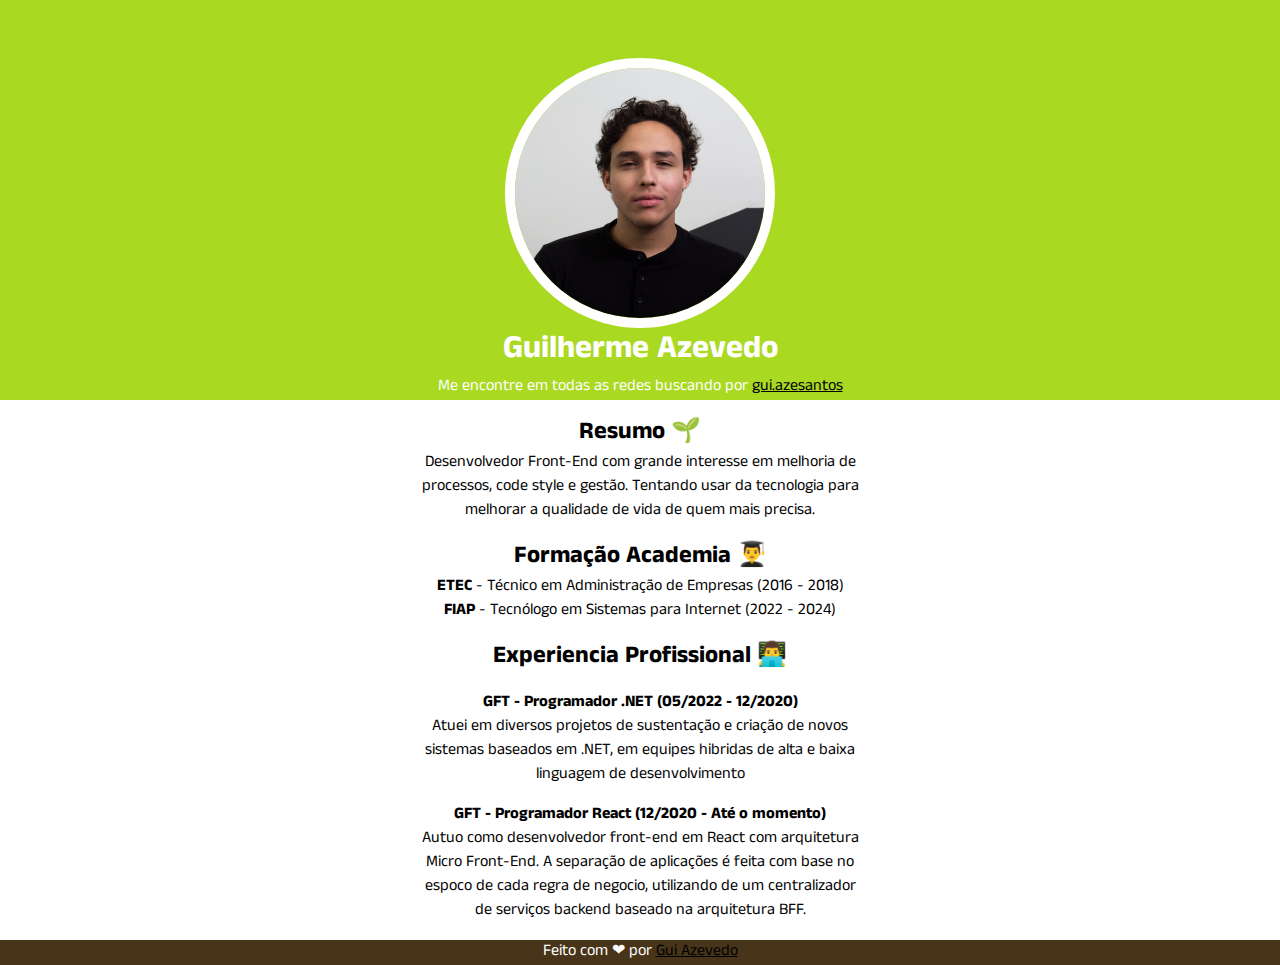
==== index.html @ 4923021a "feat(github pages): change location of index.html" ====
<!DOCTYPE html>
<html lang="pt-br">
  <head>
    <meta charset="UTF-8" />
    <meta http-equiv="X-UA-Compatible" content="IE=edge" />
    <meta name="viewport" content="width=device-width, initial-scale=1.0" />
    <link rel="preconnect" href="https://fonts.googleapis.com" />
    <link rel="preconnect" href="https://fonts.gstatic.com" crossorigin />
    <link
      href="https://fonts.googleapis.com/css2?family=Anek+Telugu:wght@300;500;600&display=swap"
      rel="stylesheet"
    />
    <link rel="stylesheet" href="./src/styles.css" />
    <title>Portfólio</title>
  </head>
  <body>
    <div class="container">
      <div class="header">
        <img src="./src/assets/profile-photo.jpg" alt="foto de perfil" />
        <h1>Guilherme Azevedo</h1>
        <span>
          Me encontre em todas as redes buscando por
          <a href="https://linktr.ee/gui.azevedo" target="_blank"
            >gui.azesantos</a
          >
        </span>
      </div>
      <div class="text-session">
        <h2>Resumo 🌱</h2>
        <p>
          Desenvolvedor Front-End com grande interesse em melhoria de processos,
          code style e gestão. Tentando usar da tecnologia para melhorar a
          qualidade de vida de quem mais precisa.
        </p>
        <h2>Formação Academia 👨‍🎓</h2>
        <p>
          <strong>ETEC</strong> - Técnico em Administração de Empresas (2016 -
          2018)
        </p>
        <p>
          <strong>FIAP</strong> - Tecnólogo em Sistemas para Internet (2022 -
          2024)
        </p>
        <h2>Experiencia Profissional 👨‍💻</h2>
        <div>
          <p><strong>GFT - Programador .NET (05/2022 - 12/2020)</strong></p>
          <span
            >Atuei em diversos projetos de sustentação e criação de novos
            sistemas baseados em .NET, em equipes hibridas de alta e baixa
            linguagem de desenvolvimento</span
          >
        </div>
        <div>
          <p>
            <strong>GFT - Programador React (12/2020 - Até o momento)</strong>
          </p>
          <span
            >Autuo como desenvolvedor front-end em React com arquitetura Micro
            Front-End. A separação de aplicações é feita com base no espoco de
            cada regra de negocio, utilizando de um centralizador de serviços
            backend baseado na arquitetura BFF.</span
          >
        </div>
      </div>

      <footer>Feito com ❤ por <a href="https://linktr.ee/gui.azevedo">Gui Azevedo</a></footer>
    </div>
  </body>
</html>
---- src/styles.css ----
* {
    margin: 0;
}


body {
    display: flex;
    justify-content: center;
    font-family: 'Anek Telugu', sans-serif;
}

.container {
    display: flex;
    flex-direction: column;
    align-items: center;

    width: 100%;

    background-color: white;
}

.header {
    height: 400px;
    display: flex;
    flex-direction: column;
    align-items: center;
    width: 100%;
    justify-content: flex-end;

    background-color: #AAD922;
    color: white;
}

.text-session {
    max-width: 450px;

    display: flex;
    flex-direction: column;
    align-items: center;
}

.text-session h2 {
    margin-top: 16px
}
.text-session div {
    margin-top: 16px
}


div {
    text-align: center;
}

img {
    width: 250px;
    height: 250px;
    border: solid 10px;
    border-radius: 150px;
}

a {
  color: black;  
  transition: color 0.5s;
}

a:hover {
  color: #8CFF98;  
}

footer {
    width: 100%;
    margin-top: 16px;
    
    color: white;
    background-color: #483519;
}
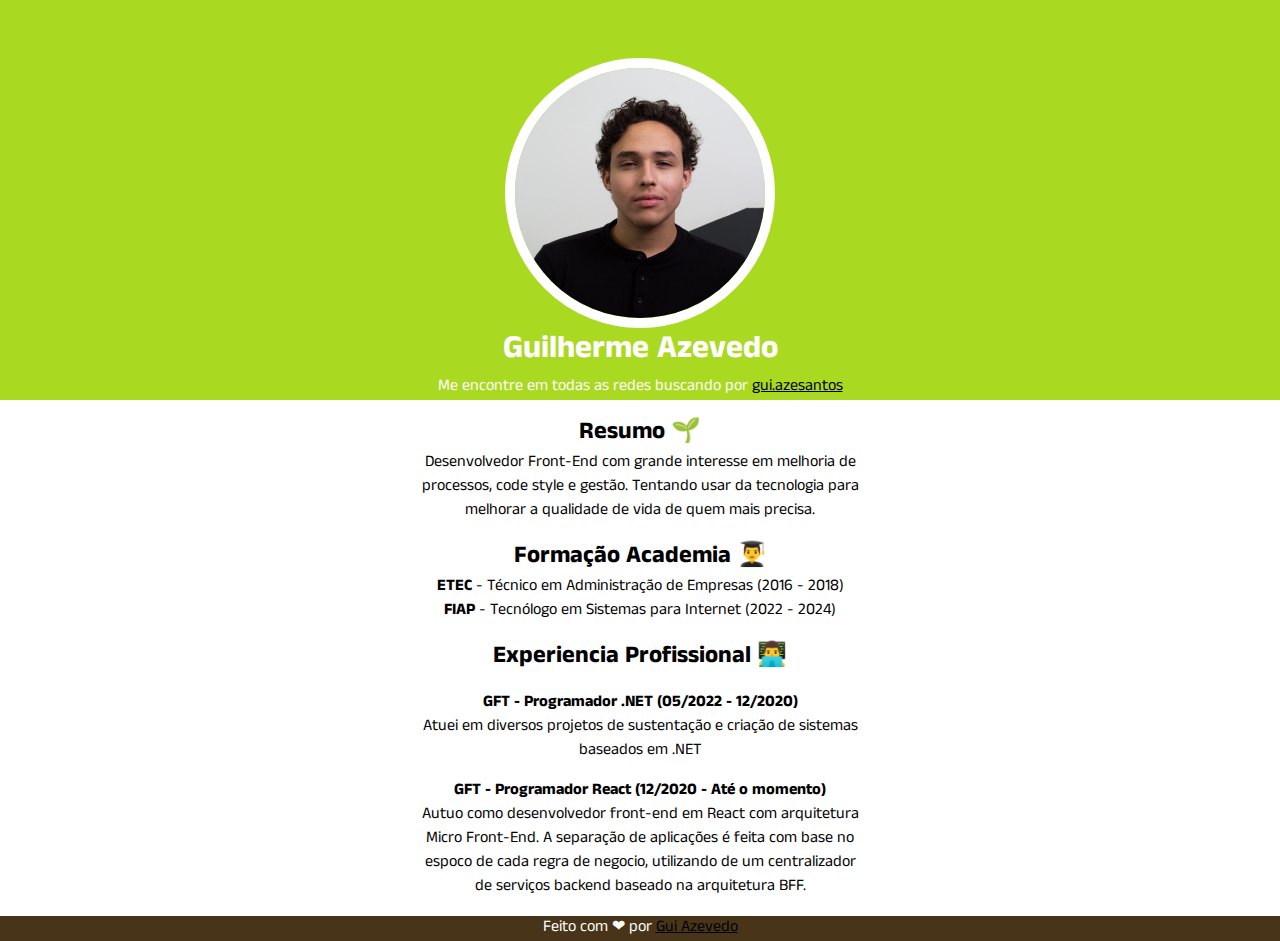
==== commit bc365c1c: "fix(text)" ====
--- a/index.html
+++ b/index.html
@@ -45,9 +45,8 @@
         <div>
           <p><strong>GFT - Programador .NET (05/2022 - 12/2020)</strong></p>
           <span
-            >Atuei em diversos projetos de sustentação e criação de novos
-            sistemas baseados em .NET, em equipes hibridas de alta e baixa
-            linguagem de desenvolvimento</span
+            >Atuei em diversos projetos de sustentação e criação de sistemas
+            baseados em .NET</span
           >
         </div>
         <div>
@@ -63,7 +62,9 @@
         </div>
       </div>
 
-      <footer>Feito com ❤ por <a href="https://linktr.ee/gui.azevedo">Gui Azevedo</a></footer>
+      <footer>
+        Feito com ❤ por <a href="https://linktr.ee/gui.azevedo">Gui Azevedo</a>
+      </footer>
     </div>
   </body>
 </html>
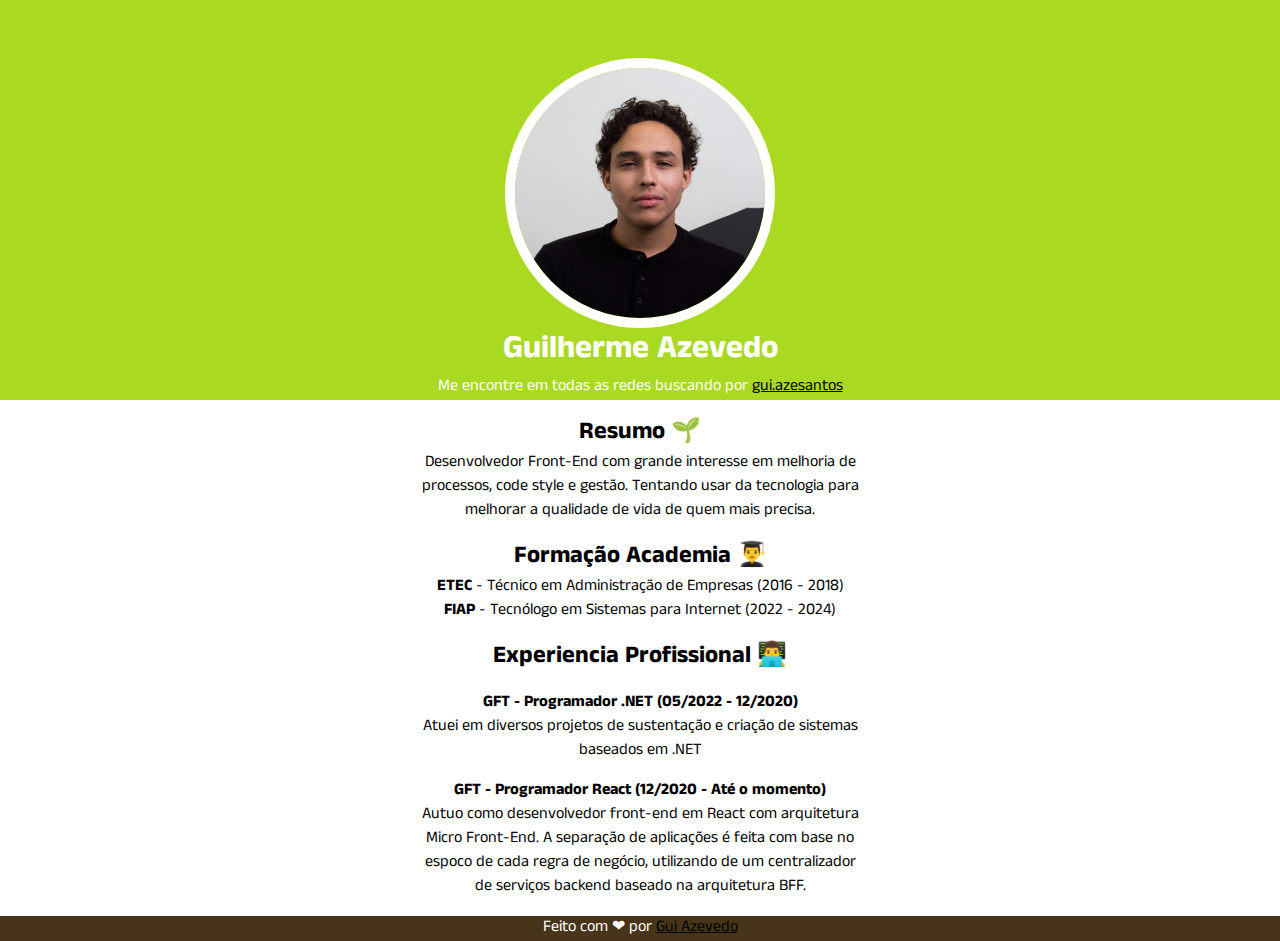
==== commit 17740a70: "fix(text)" ====
--- a/index.html
+++ b/index.html
@@ -56,7 +56,7 @@
           <span
             >Autuo como desenvolvedor front-end em React com arquitetura Micro
             Front-End. A separação de aplicações é feita com base no espoco de
-            cada regra de negocio, utilizando de um centralizador de serviços
+            cada regra de negócio, utilizando de um centralizador de serviços
             backend baseado na arquitetura BFF.</span
           >
         </div>
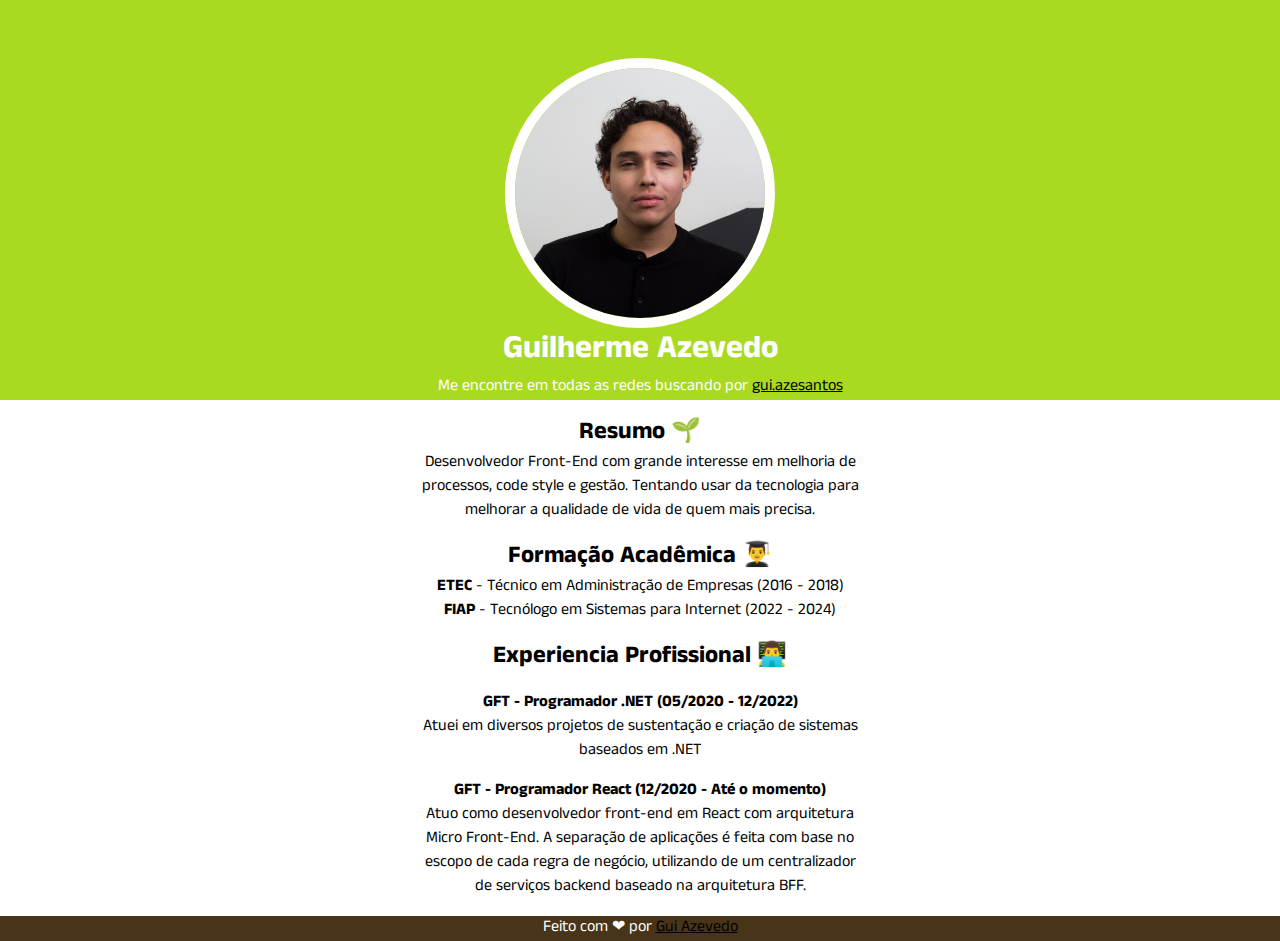
==== commit 7c3d8bba: "fix(text)" ====
--- a/index.html
+++ b/index.html
@@ -32,7 +32,7 @@
           code style e gestão. Tentando usar da tecnologia para melhorar a
           qualidade de vida de quem mais precisa.
         </p>
-        <h2>Formação Academia 👨‍🎓</h2>
+        <h2>Formação Acadêmica 👨‍🎓</h2>
         <p>
           <strong>ETEC</strong> - Técnico em Administração de Empresas (2016 -
           2018)
@@ -43,7 +43,7 @@
         </p>
         <h2>Experiencia Profissional 👨‍💻</h2>
         <div>
-          <p><strong>GFT - Programador .NET (05/2022 - 12/2020)</strong></p>
+          <p><strong>GFT - Programador .NET (05/2020 - 12/2022)</strong></p>
           <span
             >Atuei em diversos projetos de sustentação e criação de sistemas
             baseados em .NET</span
@@ -54,8 +54,8 @@
             <strong>GFT - Programador React (12/2020 - Até o momento)</strong>
           </p>
           <span
-            >Autuo como desenvolvedor front-end em React com arquitetura Micro
-            Front-End. A separação de aplicações é feita com base no espoco de
+            >Atuo como desenvolvedor front-end em React com arquitetura Micro
+            Front-End. A separação de aplicações é feita com base no escopo de
             cada regra de negócio, utilizando de um centralizador de serviços
             backend baseado na arquitetura BFF.</span
           >
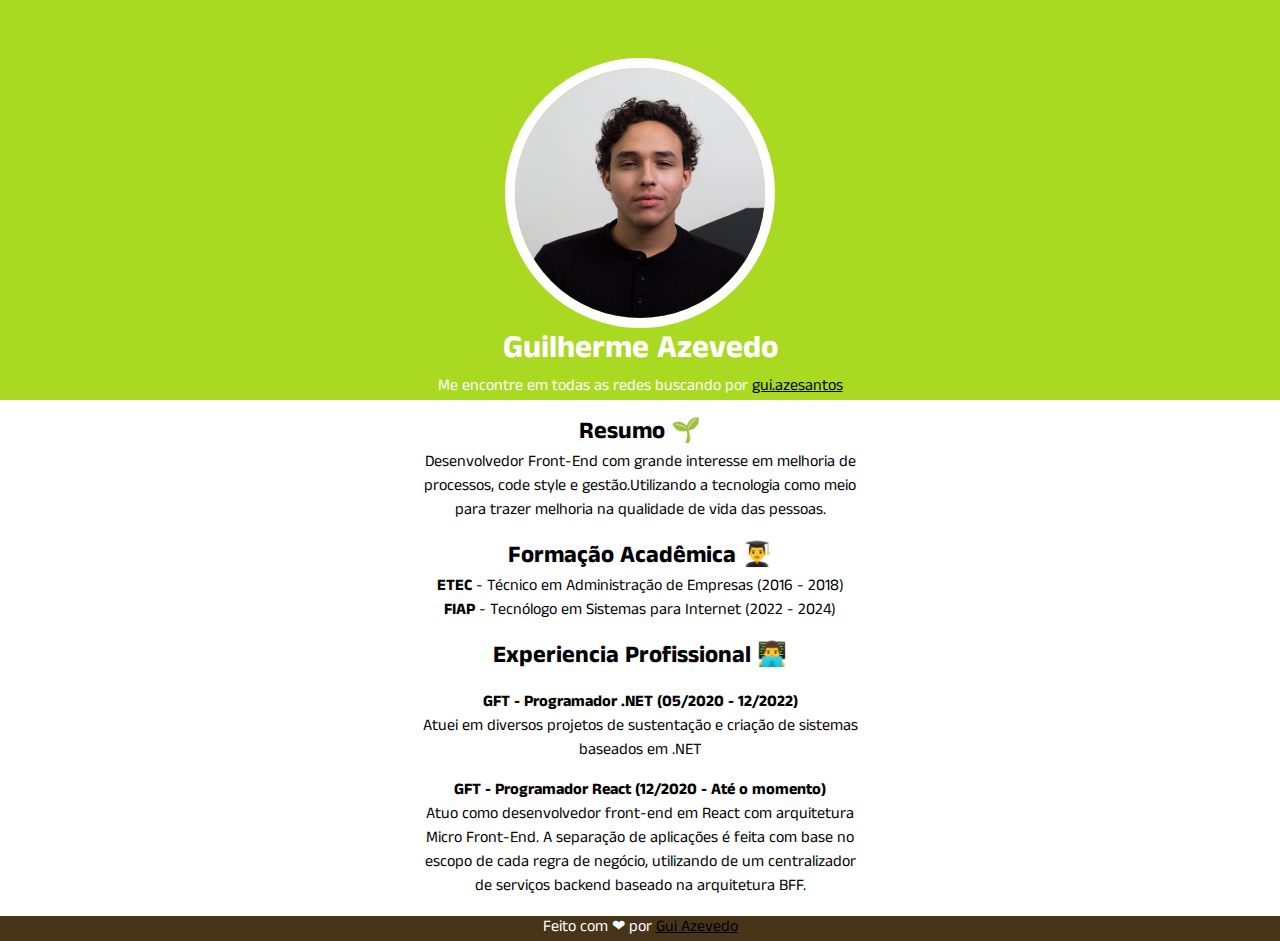
==== commit 8f2bab33: "fix(about)" ====
--- a/index.html
+++ b/index.html
@@ -29,8 +29,8 @@
         <h2>Resumo 🌱</h2>
         <p>
           Desenvolvedor Front-End com grande interesse em melhoria de processos,
-          code style e gestão. Tentando usar da tecnologia para melhorar a
-          qualidade de vida de quem mais precisa.
+          code style e gestão.Utilizando a tecnologia como meio para trazer
+          melhoria na qualidade de vida das pessoas.
         </p>
         <h2>Formação Acadêmica 👨‍🎓</h2>
         <p>
